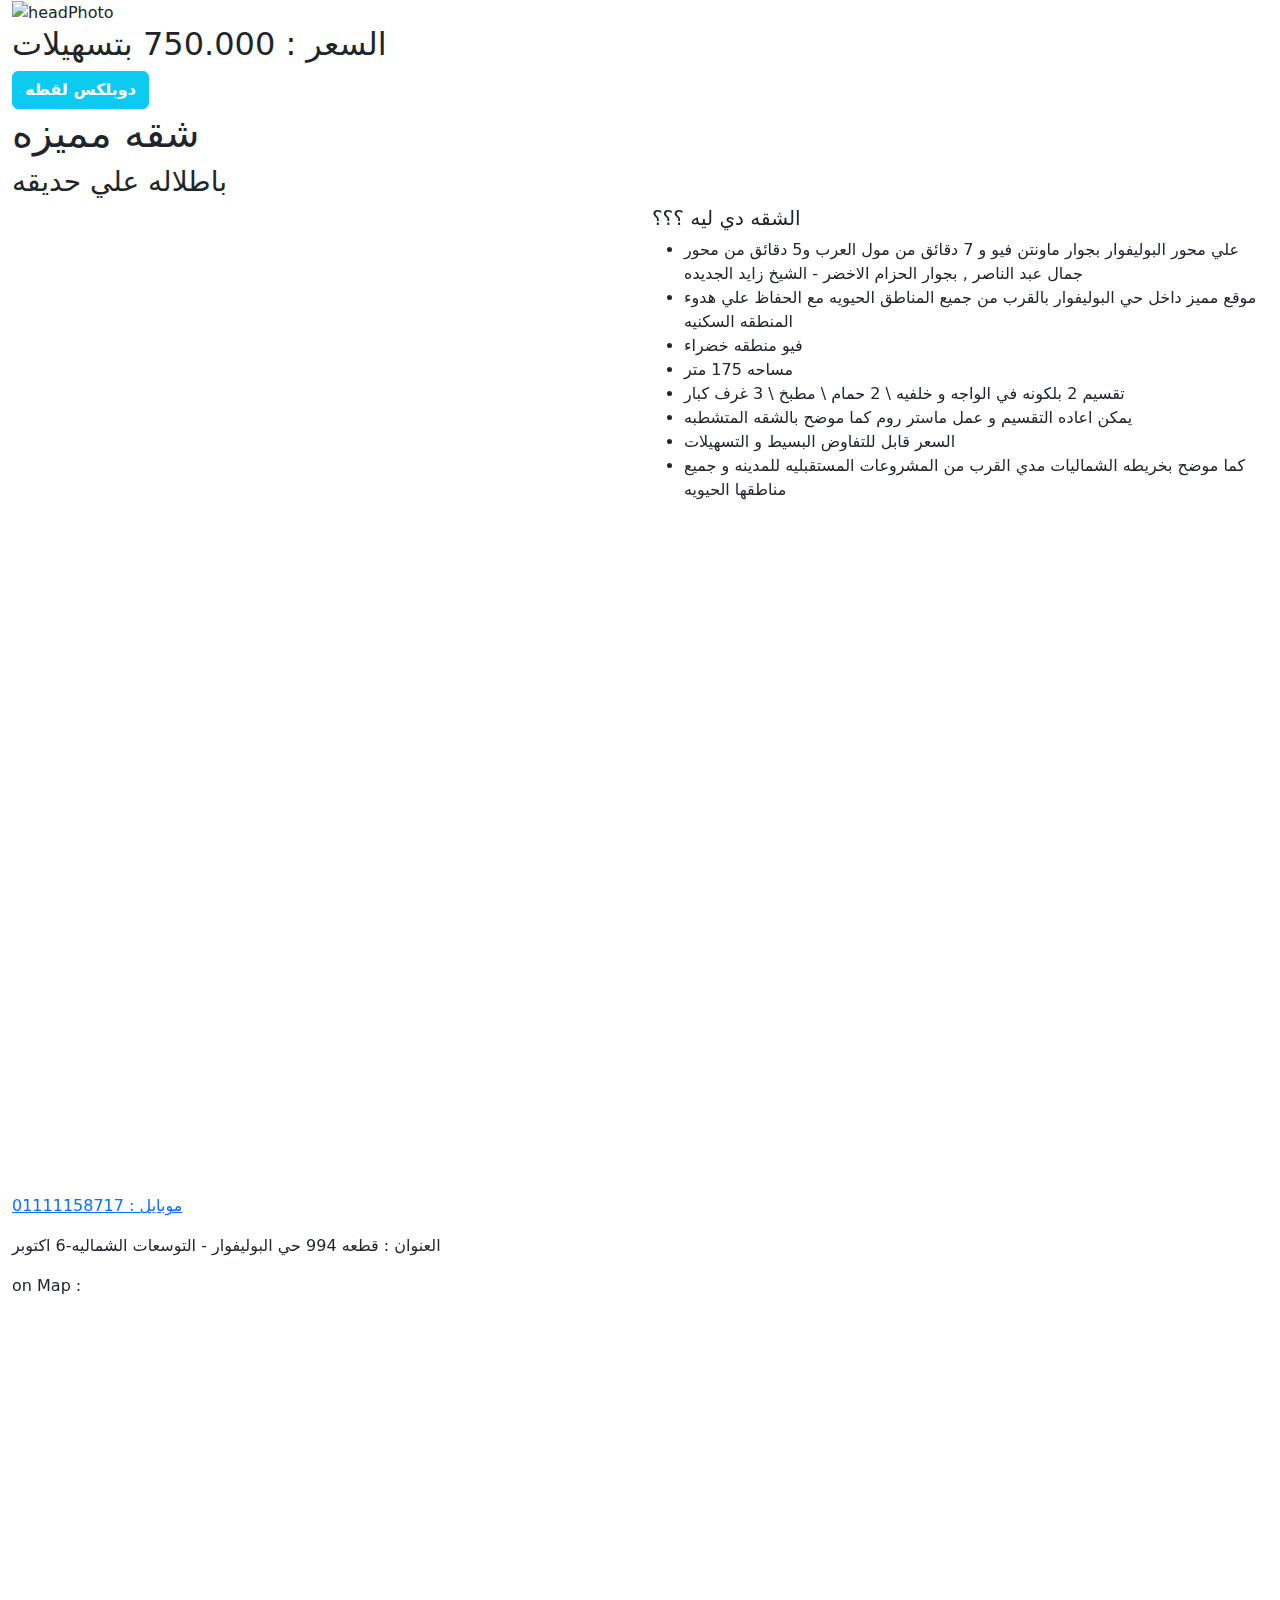
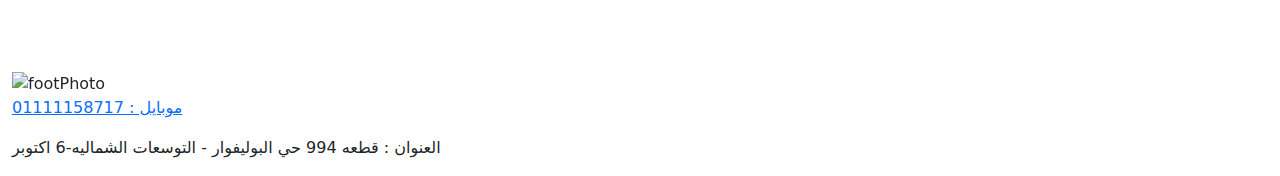
==== Apartment/index.html @ d55b9622 "Add files via upload" ====
<!DOCTYPE html>
<html lang="en">
<head>
    <meta charset="UTF-8">
    <meta http-equiv="X-UA-Compatible" content="IE=edge">
    <meta name="viewport" content="width=device-width, initial-scale=1.0">
    <title>Document</title>
    <link rel="stylesheet" href="styles.css">
    <link rel="stylesheet" href="https://cdn.jsdelivr.net/npm/bootstrap@5.2.0/dist/css/bootstrap.min.css">

</head>
<body>
    <div class="container-fluid">
<section class="header">
    <div class="head">
        <img src="media/Untitled.png" alt="headPhoto">
    </div>
    <div class="price"> 
          <h2> السعر : 750.000 بتسهيلات </h2>
          <button type="button" class="btn btn-info"><a style="text-decoration: none; color: #fff; font-weight: bolder;" href="douplex.html">دوبلكس لقطه</a></button>
    </div>
    <div class="title">
       <h1>شقه مميزه</h1> 
       <h3> باطلاله علي حديقه </h3>
    </div>
</section>

<section class="videos">
    <div class="row">
    <div class="col-lg-6 col-sm-8">
    <div class="gridVideo">
        <div class="grid">
            <iframe width="320" height="240" src="https://www.youtube.com/embed/PppwOHu8WC8" title="YouTube video player" frameborder="0" allow="accelerometer; autoplay; clipboard-write; encrypted-media; gyroscope; picture-in-picture" allowfullscreen></iframe>
        </div>
        <iframe width="320" height="240" src="https://www.youtube.com/embed/Kub5wgZW0oI" title="YouTube video player" frameborder="0" allow="accelerometer; autoplay; clipboard-write; encrypted-media; gyroscope; picture-in-picture" allowfullscreen></iframe>

        <div class="grid">
        </div>

        <div class="grid">
            <iframe width="320" height="240" src="https://www.youtube.com/embed/vKBFWMwXPXk" title="YouTube video player" frameborder="0" allow="accelerometer; autoplay; clipboard-write; encrypted-media; gyroscope; picture-in-picture" allowfullscreen></iframe> 
               </div>
        <div class="grid">
            <iframe width="320" height="240" src="https://www.youtube.com/embed/RmNedJq8QI4" title="YouTube video player" frameborder="0" allow="accelerometer; autoplay; clipboard-write; encrypted-media; gyroscope; picture-in-picture" allowfullscreen></iframe>  
          </div>
    
   
    </div>
</div>
<div class="col-lg-6 col-sm-4">
 <div class="info">
<h5> <span>الشقه دي </span>ليه ؟؟؟ </h5>

<ul>
    <li>
 علي محور البوليفوار بجوار ماونتن فيو و 7 دقائق من مول العرب
 و5 دقائق من محور جمال عبد الناصر , بجوار الحزام الاخضر - الشيخ زايد الجديده 
    </li>
    <li>
موقع مميز داخل حي البوليفوار بالقرب من جميع المناطق الحيويه مع الحفاظ علي هدوء المنطقه السكنيه
    </li>
    <li>
  فيو منطقه خضراء
    </li>
    <li>
مساحه 175 متر 
    </li>
    <li>
تقسيم 2 بلكونه في الواجه و خلفيه \ 2 حمام \ مطبخ \ 3 غرف كبار
    </li>
    <li>
يمكن اعاده التقسيم و عمل ماستر روم كما موضح بالشقه المتشطبه
    </li>
    <li>
السعر قابل  للتفاوض البسيط و التسهيلات
    </li>
    <li>
كما موضح بخريطه الشماليات مدي القرب من المشروعات المستقبليه للمدينه و جميع مناطقها الحيويه
    </li>

</ul>
</div>
</div>
</div>
<div class="contact-info">
       <p> <a href="tel:01111158717">موبايل : 01111158717</a></p>
       <p> العنوان : قطعه 994 حي البوليفوار - التوسعات الشماليه-6 اكتوبر </p>
       <p>on Map :</p>
     <iframe src="https://www.google.com/maps/embed?pb=!1m18!1m12!1m3!1d3455.9601577769577!2d30.891496999999998!3d29.980575!2m3!1f0!2f0!3f0!3m2!1i1024!2i768!4f13.1!3m3!1m2!1s0!2zMjnCsDU4JzUwLjEiTiAzMMKwNTMnMjkuNCJF!5e0!3m2!1sen!2seg!4v1660617276074!5m2!1sen!2seg" width="100%" height="350" style="border:0;" allowfullscreen="" loading="lazy" referrerpolicy="no-referrer-when-downgrade"></iframe> 

</div>
</section>
<section class="footer">
    <div class="foot">
        <img src="media/map.png" alt="footPhoto">
    </div>
</section>
<div class="contact-info">
        <p> <a href="tel:01111158717">موبايل : 01111158717</a></p>
       <p> العنوان : قطعه 994 حي البوليفوار - التوسعات الشماليه-6 اكتوبر </p>
      
</div>
</div>
<script src="script.js"></script>
<script src="https://ajax.googleapis.com/ajax/libs/jquery/3.6.0/jquery.min.js"></script>

</body>
</html>
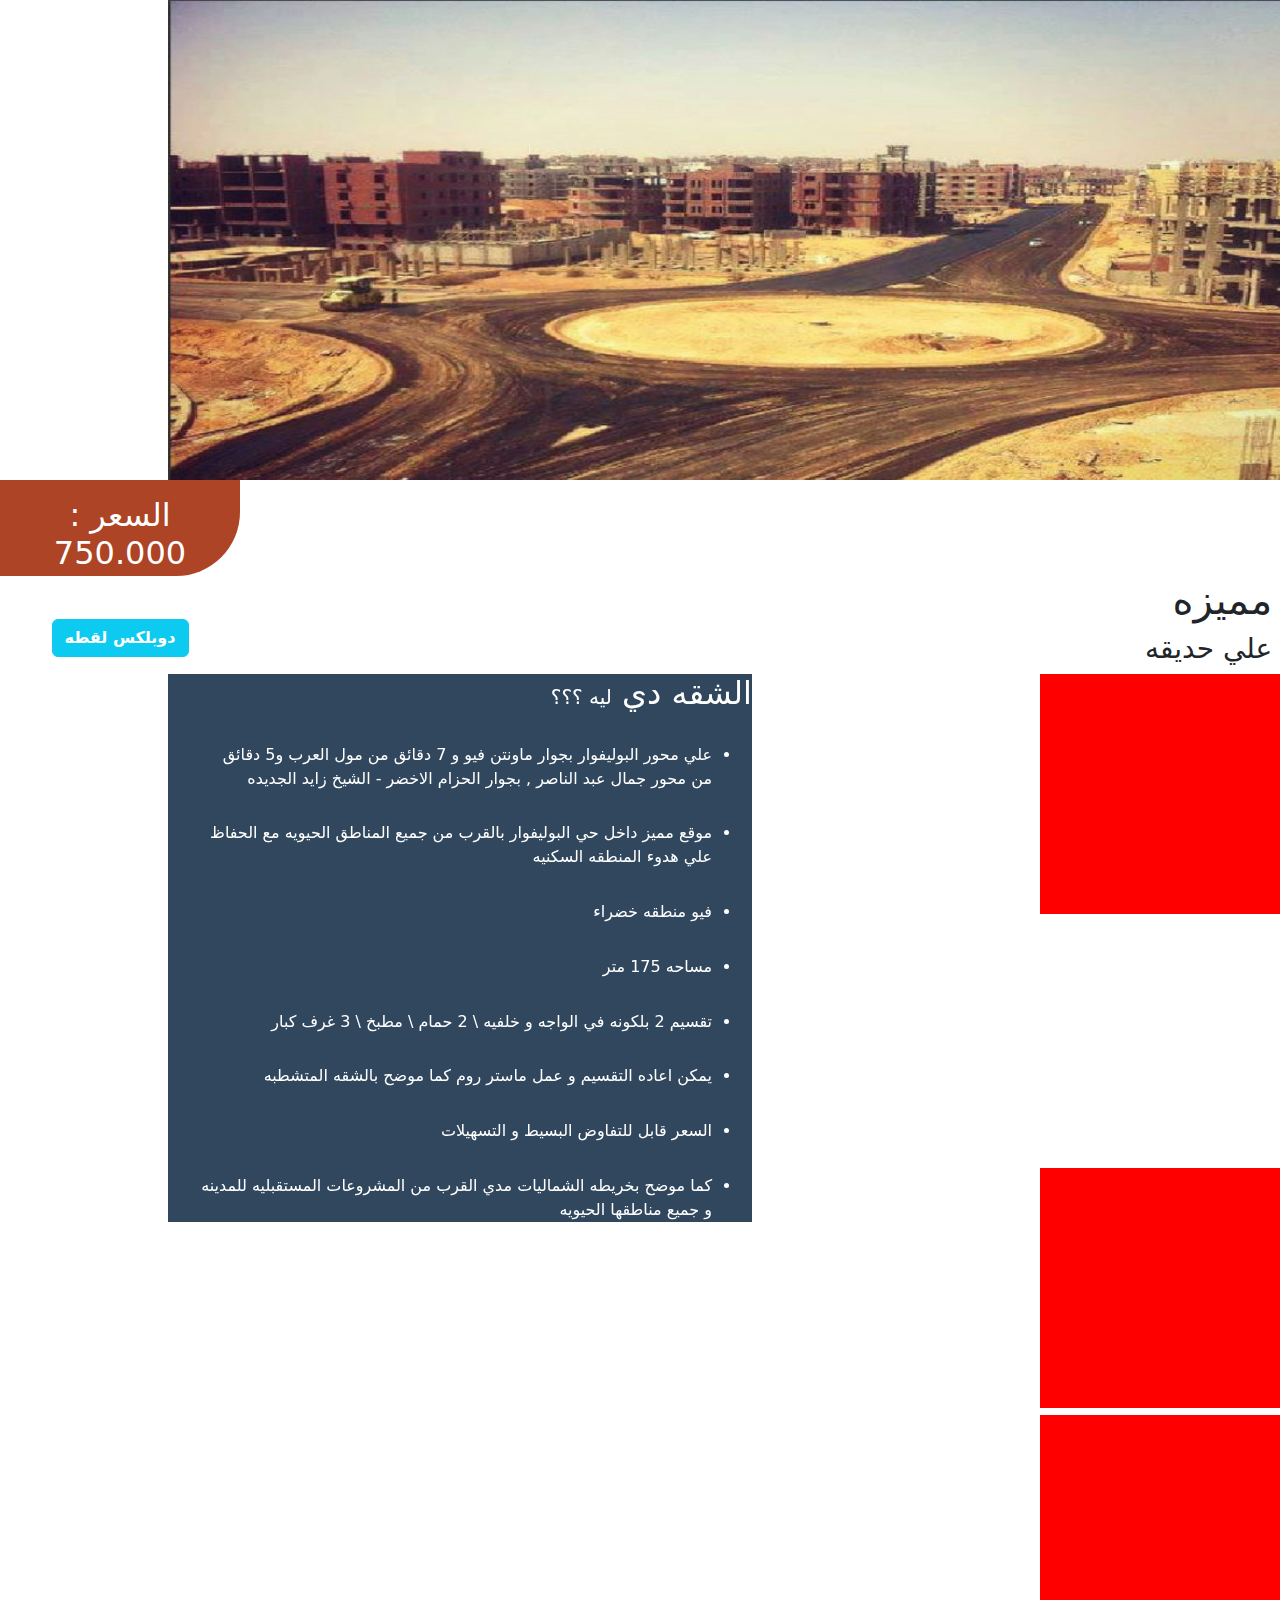
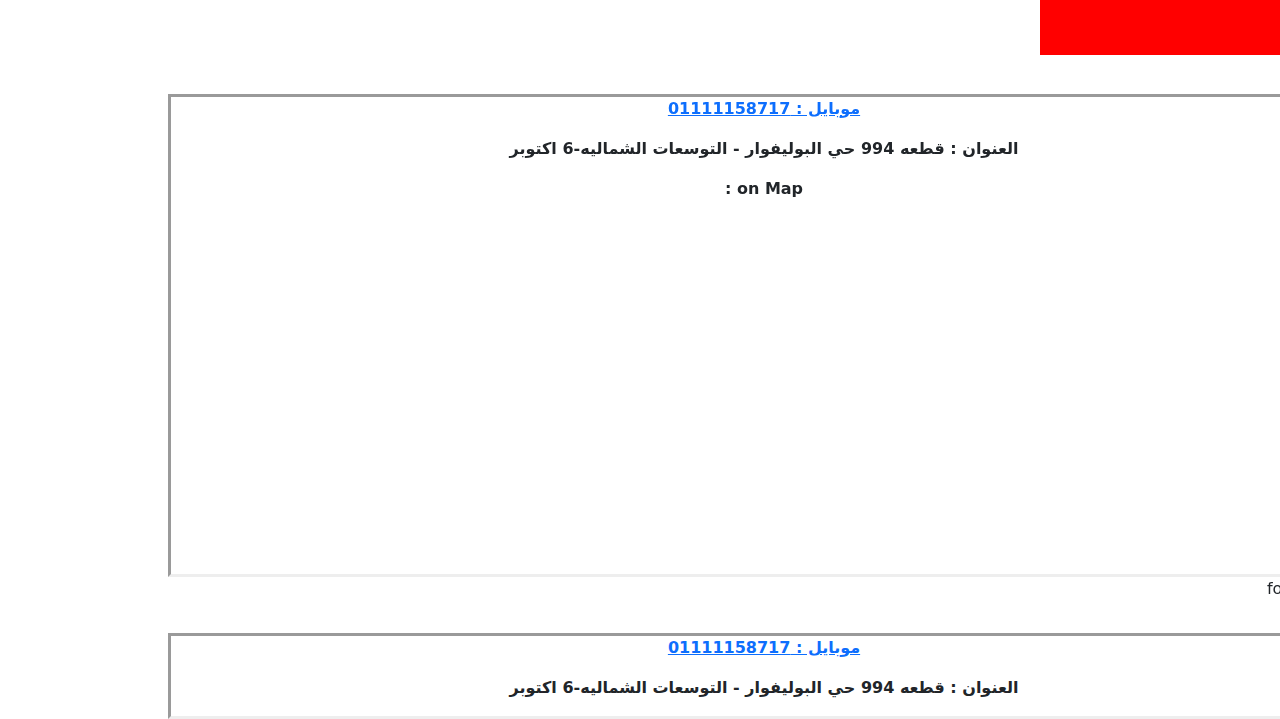
==== commit e3f580e0: "Update index.html" ====
--- a/Apartment/index.html
+++ b/Apartment/index.html
@@ -4,7 +4,12 @@
     <meta charset="UTF-8">
     <meta http-equiv="X-UA-Compatible" content="IE=edge">
     <meta name="viewport" content="width=device-width, initial-scale=1.0">
-    <title>Document</title>
+<meta name="title" content="شقق و دوبلكس للبيع في التوسعات الشمالية 6 اكتوبر">
+<meta name="description" content="شقق و دوبلكس مميزين للبيع بالتوسعات الشمالية بالسادس من أكتوبر ( 6 اكتوبر ) باطلالة على حديقة بالقرب من الخدمات">
+<meta name="keywords" content="6 اكتوبر,التوسعات الشمالية,شقق للبيع,,دوبلكس للبيع">
+<meta name="robots" content="index, follow">
+<meta http-equiv="Content-Type" content="text/html; charset=utf-8">
+<meta name="language" content="English">
     <link rel="stylesheet" href="styles.css">
     <link rel="stylesheet" href="https://cdn.jsdelivr.net/npm/bootstrap@5.2.0/dist/css/bootstrap.min.css">
 
@@ -105,4 +110,4 @@
 <script src="https://ajax.googleapis.com/ajax/libs/jquery/3.6.0/jquery.min.js"></script>
 
 </body>
-</html>+</html>
--- a/Apartment/styles.css
+++ b/Apartment/styles.css
@@ -0,0 +1,82 @@
+*{
+  margin: 0px;
+}
+
+
+body{
+    direction: rtl;
+}
+.container-fluid {
+	max-width: 95%;
+}
+h1{
+    color: #30475E;
+    font-weight: bolder;
+}
+h3{
+  color: #FEB139;
+  font-weight: bold;
+}
+img{
+  width: 100%;
+}
+img:first-of-type {
+	height:30rem;
+}
+.footer img {
+	height:auto;
+}
+li{
+  margin-top: 4%;
+  padding-top: 2%;
+}
+span{
+  font-size: xx-large;
+}
+.as{
+  text-decoration: none;
+  color: #fff;
+   font-weight: bolder;
+}
+.grid {
+    display: inline-grid;
+    column-gap: 50px;
+    background-color: red;
+  }
+ 
+.info{
+  background-color: #30475E;
+  color: #fff;
+  height: auto;
+}
+  .price{
+    background-color: #AC4425;
+    color: #fff;
+    font-weight: bolder;
+    height: 6rem;
+    width: 15rem;
+    text-align: center;
+    padding: 1rem;
+    position: relative; right: 70rem;
+    border-bottom-right-radius: 4rem;
+
+  }
+  .contact-info{
+    text-align: center;
+    margin-top: 2rem;
+    border-style: inset;
+    font-weight: bolder;
+  }
+  @media (max-width: 1028px) {
+    .price{
+      text-align: center;
+      position: static;
+    }
+  .contact-info{
+    text-align: center;
+    position: static;
+
+  }
+  
+    
+  }